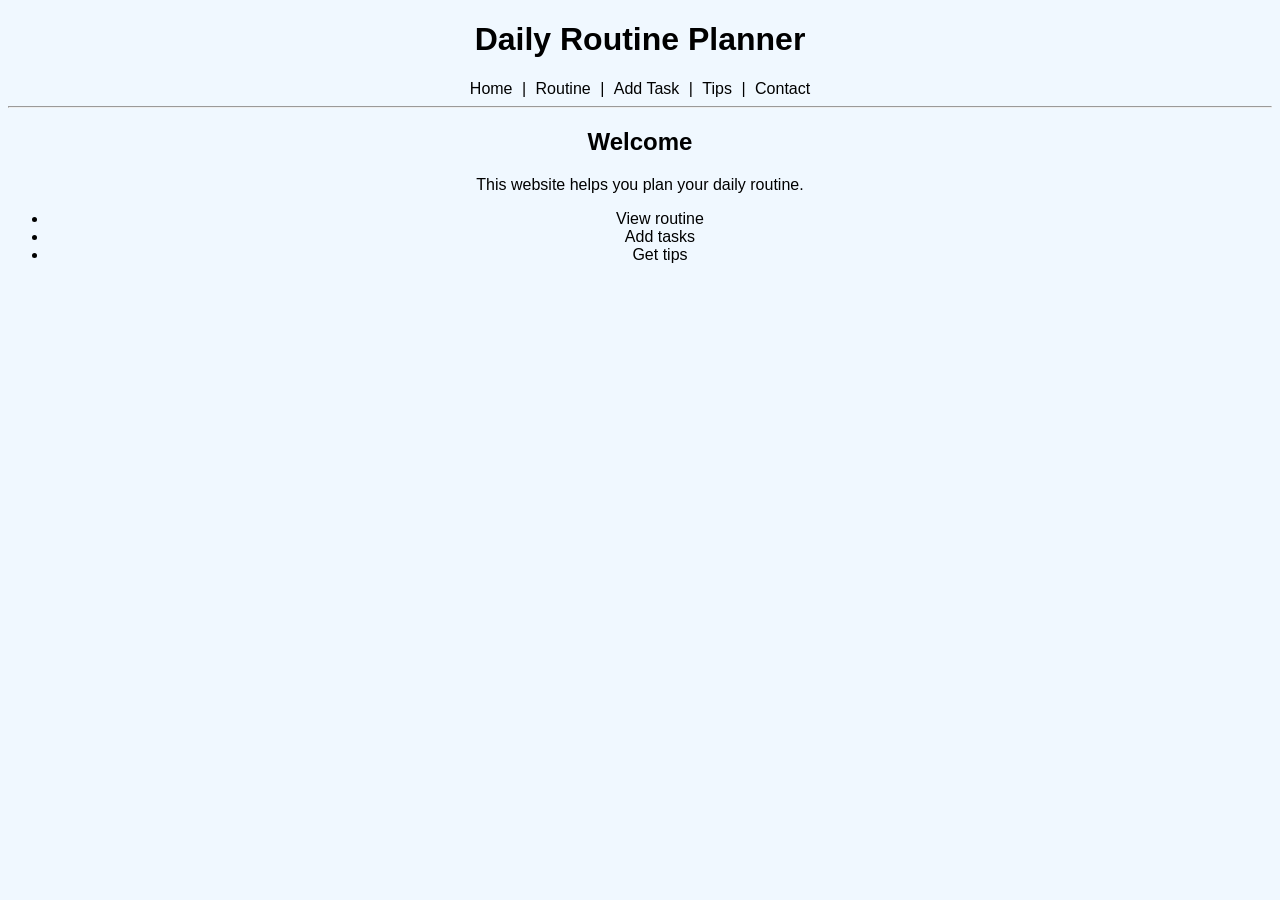
==== index.html @ 7ee7f537 "Add files via upload" ====
<!DOCTYPE html>
<html>
<head>
    <title>Daily Routine Planner</title>
    <link rel="stylesheet" href="style.css">
</head>
<body>

<h1>Daily Routine Planner</h1>

<a href="index.html">Home</a> |
<a href="routine.html">Routine</a> |
<a href="planner.html">Add Task</a> |
<a href="tips.html">Tips</a> |
<a href="contact.html">Contact</a>
<hr>

<h2>Welcome</h2>
<p>This website helps you plan your daily routine.</p>

<ul>
    <li>View routine</li>
    <li>Add tasks</li>
    <li>Get tips</li>
</ul>

</body>
</html>
---- style.css ----
body {
    font-family: Arial;
    background-color: #f0f8ff;
    text-align: center;
}

a {
    text-decoration: none;
    margin: 5px;
    color: black;
}

a:hover {
    color: blue;
}

table {
    margin: auto;
    border-collapse: collapse;
    width: 60%;
}

td, th {
    border: 1px solid black;
    padding: 10px;
}

input, textarea {
    margin: 5px;
    padding: 8px;
    width: 200px;
}

button {
    padding: 8px;
    background-color: green;
    color: white;
    border: none;
}
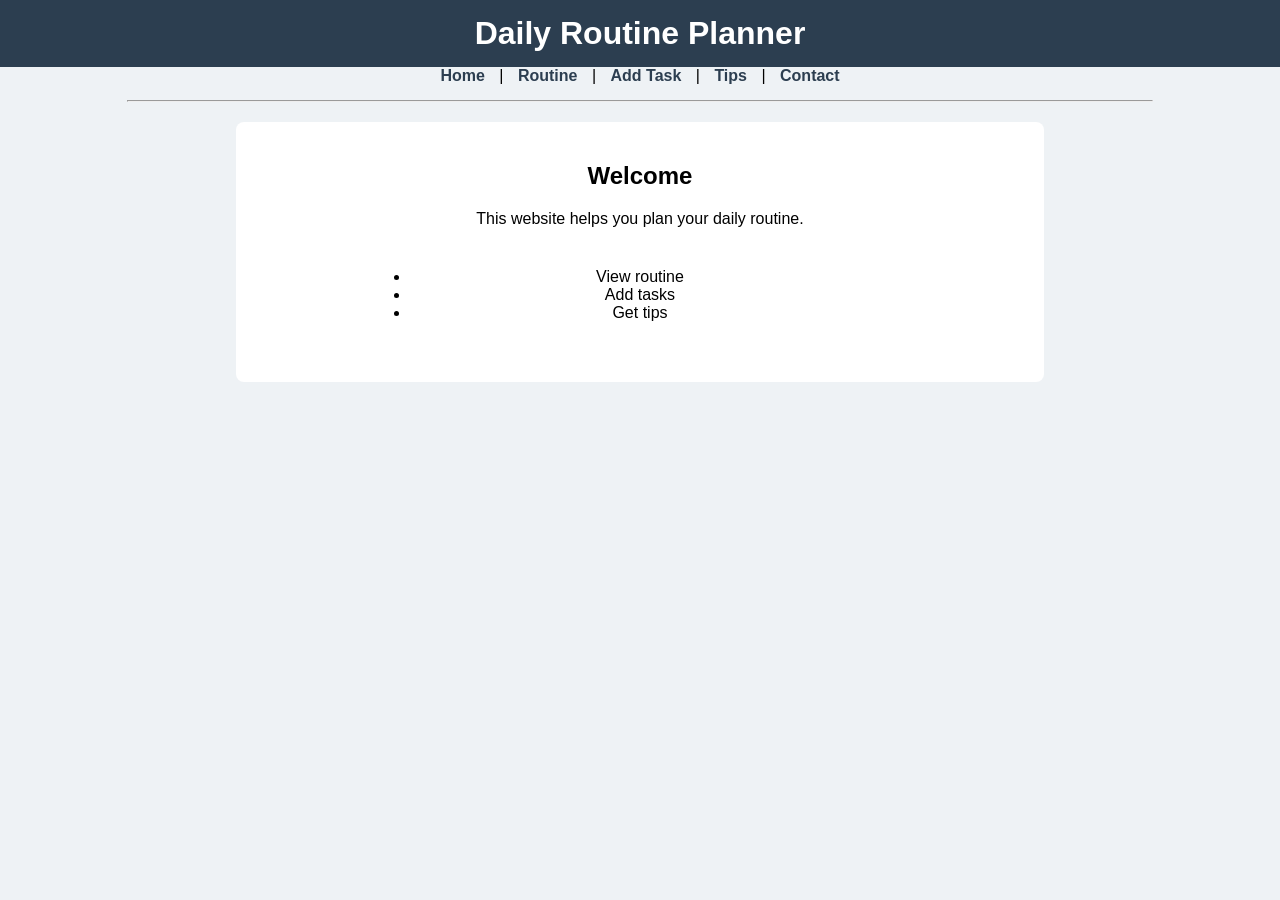
==== commit d87b1498: "Add files via upload" ====
--- a/index.html
+++ b/index.html
@@ -1,8 +1,8 @@
 <!DOCTYPE html>
 <html>
 <head>
-    <title>Daily Routine Planner</title>
-    <link rel="stylesheet" href="style.css">
+<title>Daily Routine Planner</title>
+<link rel="stylesheet" href="style.css">
 </head>
 <body>
 
@@ -15,14 +15,15 @@
 <a href="contact.html">Contact</a>
 <hr>
 
+<section>
 <h2>Welcome</h2>
 <p>This website helps you plan your daily routine.</p>
-
 <ul>
-    <li>View routine</li>
-    <li>Add tasks</li>
-    <li>Get tips</li>
+<li>View routine</li>
+<li>Add tasks</li>
+<li>Get tips</li>
 </ul>
+</section>
 
 </body>
 </html>
--- a/style.css
+++ b/style.css
@@ -1,39 +1,65 @@
 body {
-    font-family: Arial;
-    background-color: #f0f8ff;
-    text-align: center;
+font-family: Arial, sans-serif;
+background-color: #eef2f5;
+margin: 0;
+text-align: center;
+}
+
+h1 {
+background-color: #2c3e50;
+color: white;
+padding: 15px;
+margin: 0;
 }
 
 a {
-    text-decoration: none;
-    margin: 5px;
-    color: black;
+text-decoration: none;
+margin: 10px;
+color: #2c3e50;
+font-weight: bold;
 }
 
 a:hover {
-    color: blue;
+color: #007BFF;
+}
+
+hr {
+width: 80%;
+margin: 15px auto;
+}
+
+section, table, form, ul {
+background-color: white;
+width: 60%;
+margin: 20px auto;
+padding: 20px;
+border-radius: 8px;
 }
 
 table {
-    margin: auto;
-    border-collapse: collapse;
-    width: 60%;
+border-collapse: collapse;
+width: 100%;
 }
 
 td, th {
-    border: 1px solid black;
-    padding: 10px;
+border: 1px solid #ccc;
+padding: 10px;
 }
 
 input, textarea {
-    margin: 5px;
-    padding: 8px;
-    width: 200px;
+width: 80%;
+padding: 10px;
+margin: 8px;
 }
 
 button {
-    padding: 8px;
-    background-color: green;
-    color: white;
-    border: none;
+padding: 10px;
+background-color: #2c3e50;
+color: white;
+border: none;
+border-radius: 5px;
 }
+
+button:hover {
+background-color: #007BFF;
+}
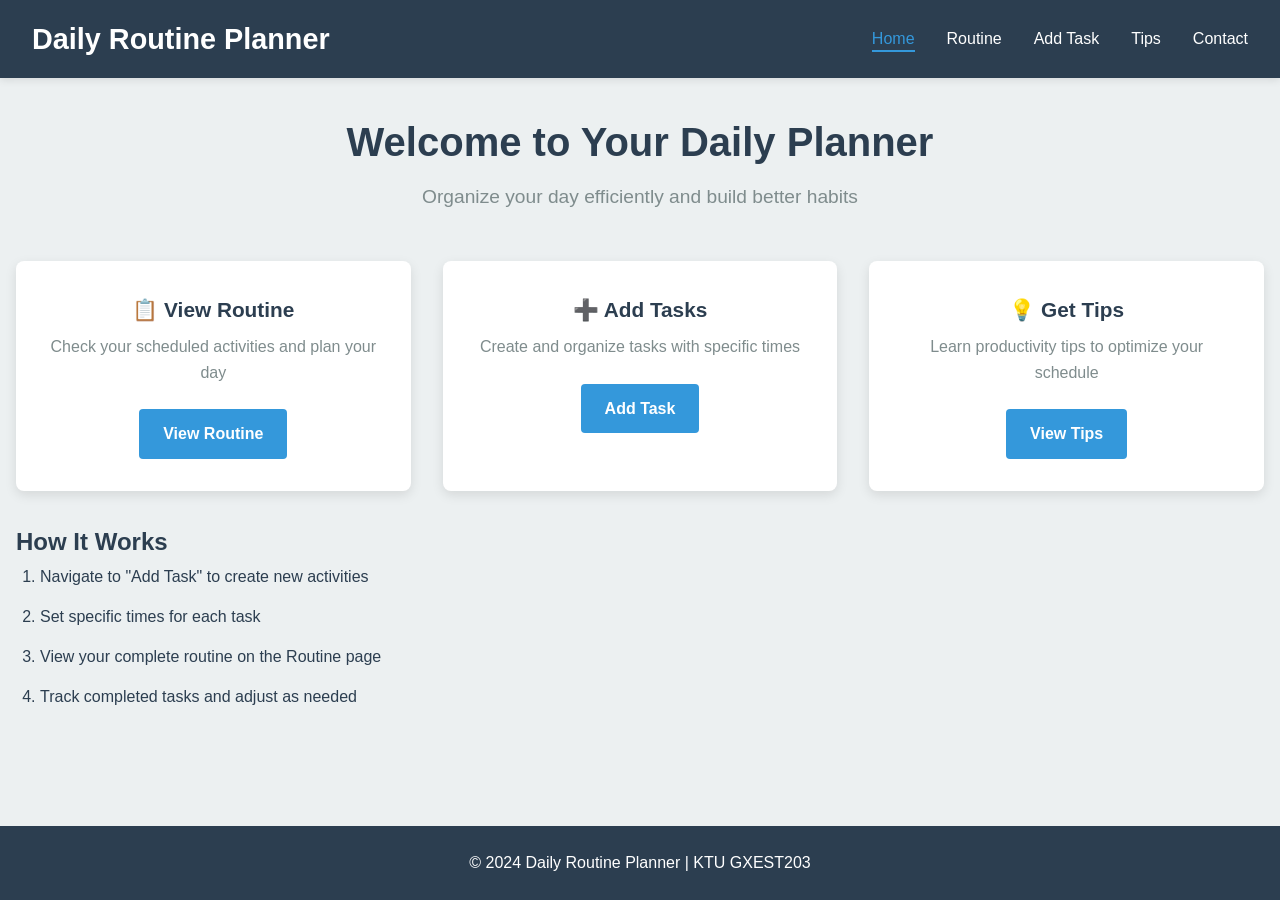
==== commit 01444199: "Add files via upload" ====
--- a/index.html
+++ b/index.html
@@ -1,29 +1,62 @@
 <!DOCTYPE html>
-<html>
+<html lang="en">
 <head>
+<meta charset="UTF-8">
+<meta name="viewport" content="width=device-width, initial-scale=1.0">
 <title>Daily Routine Planner</title>
 <link rel="stylesheet" href="style.css">
 </head>
 <body>
+<nav class="navbar">
+  <h1>Daily Routine Planner</h1>
+  <ul class="nav-links">
+    <li><a href="index.html" class="active">Home</a></li>
+    <li><a href="routine.html">Routine</a></li>
+    <li><a href="planner.html">Add Task</a></li>
+    <li><a href="tips.html">Tips</a></li>
+    <li><a href="contact.html">Contact</a></li>
+  </ul>
+</nav>
 
-<h1>Daily Routine Planner</h1>
+<main>
+  <section class="hero">
+    <h2>Welcome to Your Daily Planner</h2>
+    <p>Organize your day efficiently and build better habits</p>
+  </section>
 
-<a href="index.html">Home</a> |
-<a href="routine.html">Routine</a> |
-<a href="planner.html">Add Task</a> |
-<a href="tips.html">Tips</a> |
-<a href="contact.html">Contact</a>
-<hr>
+  <section class="features">
+    <div class="feature-card">
+      <h3>📋 View Routine</h3>
+      <p>Check your scheduled activities and plan your day</p>
+      <a href="routine.html" class="btn">View Routine</a>
+    </div>
+    <div class="feature-card">
+      <h3>➕ Add Tasks</h3>
+      <p>Create and organize tasks with specific times</p>
+      <a href="planner.html" class="btn">Add Task</a>
+    </div>
+    <div class="feature-card">
+      <h3>💡 Get Tips</h3>
+      <p>Learn productivity tips to optimize your schedule</p>
+      <a href="tips.html" class="btn">View Tips</a>
+    </div>
+  </section>
 
-<section>
-<h2>Welcome</h2>
-<p>This website helps you plan your daily routine.</p>
-<ul>
-<li>View routine</li>
-<li>Add tasks</li>
-<li>Get tips</li>
-</ul>
-</section>
+  <section class="info">
+    <h2>How It Works</h2>
+    <ol>
+      <li>Navigate to "Add Task" to create new activities</li>
+      <li>Set specific times for each task</li>
+      <li>View your complete routine on the Routine page</li>
+      <li>Track completed tasks and adjust as needed</li>
+    </ol>
+  </section>
+</main>
 
+<footer>
+  <p>&copy; 2024 Daily Routine Planner | KTU GXEST203</p>
+</footer>
+
+<script src="script.js"></script>
 </body>
 </html>
--- a/style.css
+++ b/style.css
@@ -1,65 +1,492 @@
+* {
+  margin: 0;
+  padding: 0;
+  box-sizing: border-box;
+}
+
+:root {
+  --primary-color: #2c3e50;
+  --secondary-color: #3498db;
+  --success-color: #27ae60;
+  --danger-color: #e74c3c;
+  --warning-color: #f39c12;
+  --light-bg: #ecf0f1;
+  --text-dark: #2c3e50;
+  --text-light: #7f8c8d;
+  --border-color: #bdc3c7;
+}
+
 body {
-font-family: Arial, sans-serif;
-background-color: #eef2f5;
-margin: 0;
-text-align: center;
-}
-
-h1 {
-background-color: #2c3e50;
-color: white;
-padding: 15px;
-margin: 0;
-}
-
-a {
-text-decoration: none;
-margin: 10px;
-color: #2c3e50;
-font-weight: bold;
-}
-
-a:hover {
-color: #007BFF;
-}
-
-hr {
-width: 80%;
-margin: 15px auto;
-}
-
-section, table, form, ul {
-background-color: white;
-width: 60%;
-margin: 20px auto;
-padding: 20px;
-border-radius: 8px;
-}
-
+  font-family: 'Segoe UI', Tahoma, Geneva, Verdana, sans-serif;
+  background-color: var(--light-bg);
+  color: var(--text-dark);
+  line-height: 1.6;
+}
+
+/* Navigation Bar */
+.navbar {
+  background-color: var(--primary-color);
+  color: white;
+  padding: 1rem 2rem;
+  box-shadow: 0 2px 8px rgba(0,0,0,0.1);
+  display: flex;
+  justify-content: space-between;
+  align-items: center;
+  flex-wrap: wrap;
+  gap: 2rem;
+}
+
+.navbar h1 {
+  font-size: 1.8rem;
+  font-weight: 600;
+  margin: 0;
+}
+
+.nav-links {
+  list-style: none;
+  display: flex;
+  gap: 2rem;
+  flex-wrap: wrap;
+}
+
+.nav-links a {
+  color: white;
+  text-decoration: none;
+  font-weight: 500;
+  transition: color 0.3s ease;
+  position: relative;
+}
+
+.nav-links a:hover,
+.nav-links a.active {
+  color: var(--secondary-color);
+}
+
+.nav-links a.active::after {
+  content: '';
+  position: absolute;
+  bottom: -5px;
+  left: 0;
+  width: 100%;
+  height: 2px;
+  background-color: var(--secondary-color);
+}
+
+/* Main Content */
+main {
+  min-height: calc(100vh - 200px);
+  padding: 2rem 1rem;
+}
+
+.container {
+  max-width: 1000px;
+  margin: 0 auto;
+  background: white;
+  padding: 2rem;
+  border-radius: 8px;
+  box-shadow: 0 2px 12px rgba(0,0,0,0.08);
+}
+
+.container h2 {
+  font-size: 2rem;
+  margin-bottom: 1.5rem;
+  color: var(--primary-color);
+  border-bottom: 3px solid var(--secondary-color);
+  padding-bottom: 0.5rem;
+}
+
+/* Forms */
+.form-group {
+  margin-bottom: 1.5rem;
+}
+
+.form-group label {
+  display: block;
+  margin-bottom: 0.5rem;
+  font-weight: 600;
+  color: var(--text-dark);
+}
+
+input[type="text"],
+input[type="email"],
+input[type="time"],
+textarea,
+select {
+  width: 100%;
+  padding: 0.75rem;
+  border: 1px solid var(--border-color);
+  border-radius: 4px;
+  font-size: 1rem;
+  font-family: inherit;
+  transition: border-color 0.3s ease;
+}
+
+input[type="text"]:focus,
+input[type="email"]:focus,
+input[type="time"]:focus,
+textarea:focus,
+select:focus {
+  outline: none;
+  border-color: var(--secondary-color);
+  box-shadow: 0 0 0 3px rgba(52, 152, 219, 0.1);
+}
+
+textarea {
+  resize: vertical;
+  min-height: 120px;
+}
+
+/* Buttons */
+.btn {
+  display: inline-block;
+  padding: 0.75rem 1.5rem;
+  background-color: var(--secondary-color);
+  color: white;
+  text-decoration: none;
+  border: none;
+  border-radius: 4px;
+  cursor: pointer;
+  font-weight: 600;
+  font-size: 1rem;
+  transition: all 0.3s ease;
+  margin-top: 0.5rem;
+}
+
+.btn:hover {
+  background-color: #2980b9;
+  transform: translateY(-2px);
+  box-shadow: 0 4px 12px rgba(52, 152, 219, 0.3);
+}
+
+.btn-primary {
+  background-color: var(--secondary-color);
+}
+
+.btn-primary:hover {
+  background-color: #2980b9;
+}
+
+.btn-secondary {
+  background-color: var(--text-light);
+}
+
+.btn-secondary:hover {
+  background-color: #5a6c7d;
+}
+
+.btn-danger {
+  background-color: var(--danger-color);
+}
+
+.btn-danger:hover {
+  background-color: #c0392b;
+}
+
+.btn-small {
+  padding: 0.4rem 0.8rem;
+  font-size: 0.85rem;
+  background-color: var(--danger-color);
+}
+
+.btn-small:hover {
+  background-color: #c0392b;
+}
+
+/* Tables */
 table {
-border-collapse: collapse;
-width: 100%;
-}
-
-td, th {
-border: 1px solid #ccc;
-padding: 10px;
-}
-
-input, textarea {
-width: 80%;
-padding: 10px;
-margin: 8px;
-}
-
-button {
-padding: 10px;
-background-color: #2c3e50;
-color: white;
-border: none;
-border-radius: 5px;
-}
-
-button:hover {
-background-color: #007BFF;
-}
+  width: 100%;
+  border-collapse: collapse;
+  margin: 1.5rem 0;
+  background: white;
+}
+
+thead {
+  background-color: var(--primary-color);
+  color: white;
+}
+
+th {
+  padding: 1rem;
+  text-align: left;
+  font-weight: 600;
+}
+
+td {
+  padding: 1rem;
+  border-bottom: 1px solid var(--border-color);
+}
+
+tbody tr:hover {
+  background-color: #f8f9fa;
+}
+
+/* Status Badges */
+.status {
+  display: inline-block;
+  padding: 0.4rem 0.8rem;
+  border-radius: 20px;
+  font-size: 0.85rem;
+  font-weight: 600;
+}
+
+.status.pending {
+  background-color: var(--warning-color);
+  color: white;
+}
+
+.status.completed {
+  background-color: var(--success-color);
+  color: white;
+}
+
+/* Error & Success Messages */
+.error {
+  color: var(--danger-color);
+  font-size: 0.85rem;
+  margin-top: 0.3rem;
+  display: block;
+}
+
+.success-msg {
+  background-color: var(--success-color);
+  color: white;
+  padding: 1rem;
+  border-radius: 4px;
+  margin: 1rem 0;
+  font-weight: 600;
+}
+
+/* Hero Section */
+.hero {
+  text-align: center;
+  margin-bottom: 3rem;
+}
+
+.hero h2 {
+  font-size: 2.5rem;
+  margin-bottom: 0.5rem;
+}
+
+.hero p {
+  font-size: 1.2rem;
+  color: var(--text-light);
+}
+
+/* Features Grid */
+.features {
+  display: grid;
+  grid-template-columns: repeat(auto-fit, minmax(280px, 1fr));
+  gap: 2rem;
+  margin: 2rem 0;
+}
+
+.feature-card {
+  background: white;
+  padding: 2rem;
+  border-radius: 8px;
+  box-shadow: 0 4px 12px rgba(0,0,0,0.1);
+  text-align: center;
+  transition: transform 0.3s ease;
+}
+
+.feature-card:hover {
+  transform: translateY(-8px);
+  box-shadow: 0 8px 20px rgba(0,0,0,0.15);
+}
+
+.feature-card h3 {
+  font-size: 1.3rem;
+  margin-bottom: 0.5rem;
+  color: var(--primary-color);
+}
+
+.feature-card p {
+  color: var(--text-light);
+  margin-bottom: 1rem;
+}
+
+/* Tips Grid */
+.tips-grid {
+  display: grid;
+  grid-template-columns: repeat(auto-fit, minmax(300px, 1fr));
+  gap: 2rem;
+  margin: 2rem 0;
+}
+
+.tip-card {
+  background: linear-gradient(135deg, var(--secondary-color) 0%, #2980b9 100%);
+  color: white;
+  padding: 1.5rem;
+  border-radius: 8px;
+  box-shadow: 0 4px 12px rgba(0,0,0,0.15);
+}
+
+.tip-card h3 {
+  font-size: 1.2rem;
+  margin-bottom: 0.8rem;
+  font-weight: 600;
+}
+
+.tip-card p {
+  line-height: 1.8;
+  font-size: 0.95rem;
+}
+
+/* Best Practices */
+.best-practices {
+  background-color: #ecf0f1;
+  padding: 2rem;
+  border-radius: 8px;
+  margin-top: 2rem;
+}
+
+.best-practices h3 {
+  color: var(--primary-color);
+  margin-bottom: 1rem;
+}
+
+.best-practices ul {
+  list-style-position: inside;
+  line-height: 2;
+}
+
+.best-practices li {
+  color: var(--text-dark);
+}
+
+/* Routine Actions */
+.routine-actions {
+  display: flex;
+  gap: 1rem;
+  margin-bottom: 2rem;
+  flex-wrap: wrap;
+}
+
+/* Info Section */
+.info {
+  margin-top: 2rem;
+}
+
+.info ol {
+  margin-left: 1.5rem;
+  line-height: 2;
+}
+
+.info li {
+  margin-bottom: 0.5rem;
+}
+
+/* Empty State */
+.empty-state {
+  text-align: center;
+  padding: 3rem;
+  color: var(--text-light);
+}
+
+.empty-state a {
+  color: var(--secondary-color);
+  text-decoration: none;
+  font-weight: 600;
+}
+
+.empty-state a:hover {
+  text-decoration: underline;
+}
+
+/* Contact Info */
+.contact-info {
+  background-color: #ecf0f1;
+  padding: 2rem;
+  border-radius: 8px;
+  margin-top: 2rem;
+}
+
+.contact-info h3 {
+  color: var(--primary-color);
+  margin-bottom: 1rem;
+}
+
+.section-subtitle {
+  color: var(--text-light);
+  font-size: 1.1rem;
+  margin-bottom: 1.5rem;
+}
+
+/* Footer */
+footer {
+  background-color: var(--primary-color);
+  color: white;
+  text-align: center;
+  padding: 1.5rem;
+  margin-top: 3rem;
+}
+
+/* Responsive Design */
+@media (max-width: 768px) {
+  .navbar {
+    flex-direction: column;
+    align-items: flex-start;
+    gap: 1rem;
+  }
+
+  .nav-links {
+    flex-direction: column;
+    gap: 0.5rem;
+  }
+
+  .container {
+    padding: 1.5rem;
+  }
+
+  .container h2 {
+    font-size: 1.5rem;
+  }
+
+  .hero h2 {
+    font-size: 1.8rem;
+  }
+
+  .tips-grid,
+  .features {
+    grid-template-columns: 1fr;
+  }
+
+  table {
+    font-size: 0.9rem;
+  }
+
+  th, td {
+    padding: 0.7rem;
+  }
+
+  .routine-actions {
+    flex-direction: column;
+  }
+
+  .btn {
+    width: 100%;
+    text-align: center;
+  }
+}
+
+@media (max-width: 480px) {
+  .navbar h1 {
+    font-size: 1.3rem;
+  }
+
+  .nav-links {
+    gap: 0.3rem;
+  }
+
+  .nav-links a {
+    font-size: 0.9rem;
+  }
+
+  main {
+    padding: 1rem;
+  }
+
+  .container {
+    padding: 1rem;
+  }
+}
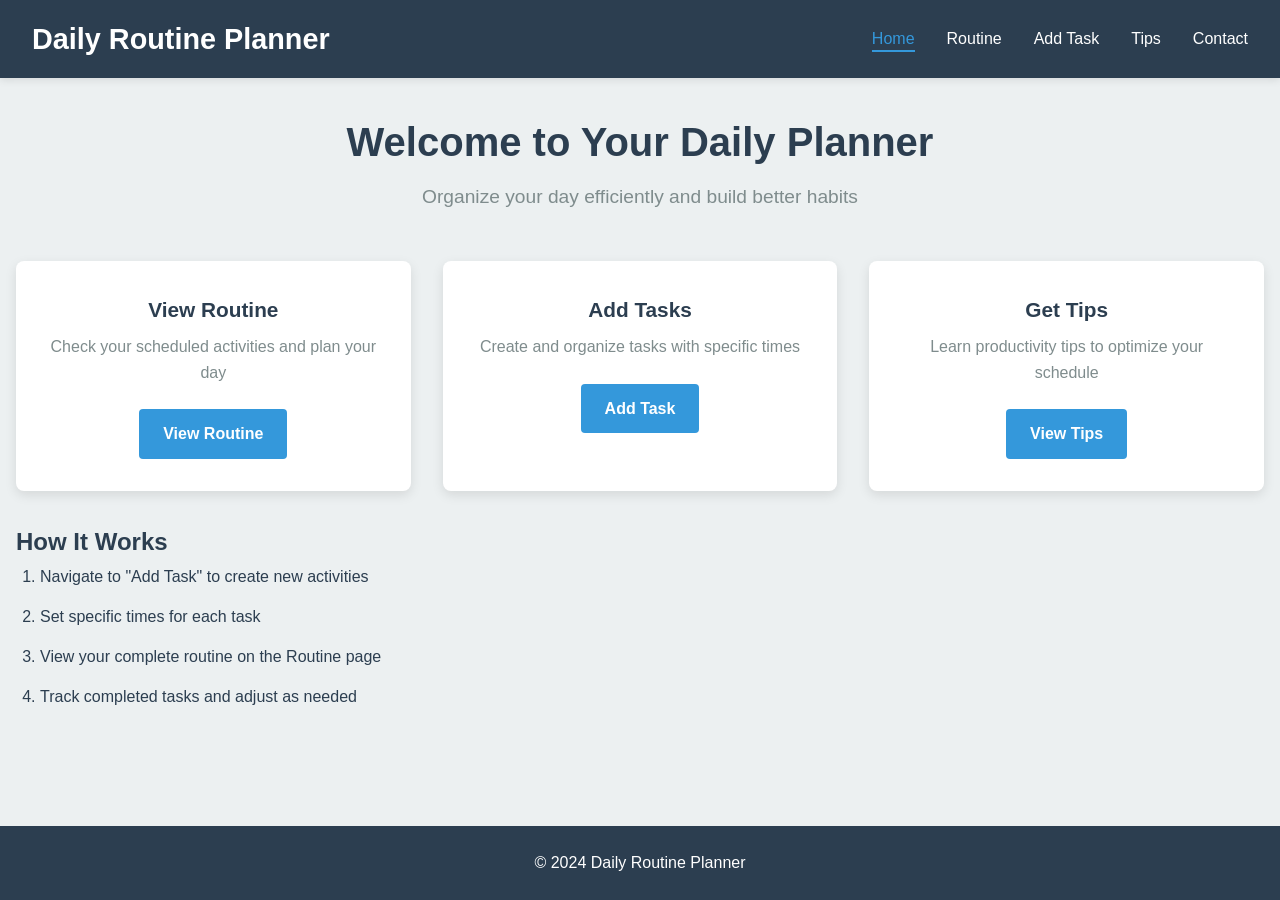
==== commit fd695560: "Add files via upload" ====
--- a/index.html
+++ b/index.html
@@ -26,17 +26,17 @@
 
   <section class="features">
     <div class="feature-card">
-      <h3>📋 View Routine</h3>
+      <h3>View Routine</h3>
       <p>Check your scheduled activities and plan your day</p>
       <a href="routine.html" class="btn">View Routine</a>
     </div>
     <div class="feature-card">
-      <h3>➕ Add Tasks</h3>
+      <h3>Add Tasks</h3>
       <p>Create and organize tasks with specific times</p>
       <a href="planner.html" class="btn">Add Task</a>
     </div>
     <div class="feature-card">
-      <h3>💡 Get Tips</h3>
+      <h3>Get Tips</h3>
       <p>Learn productivity tips to optimize your schedule</p>
       <a href="tips.html" class="btn">View Tips</a>
     </div>
@@ -54,7 +54,7 @@
 </main>
 
 <footer>
-  <p>&copy; 2024 Daily Routine Planner | KTU GXEST203</p>
+  <p>&copy; 2024 Daily Routine Planner</p>
 </footer>
 
 <script src="script.js"></script>
--- a/style.css
+++ b/style.css
@@ -154,7 +154,6 @@
 
 .btn:hover {
   background-color: #2980b9;
-  transform: translateY(-2px);
   box-shadow: 0 4px 12px rgba(52, 152, 219, 0.3);
 }
 
@@ -289,11 +288,6 @@
   transition: transform 0.3s ease;
 }
 
-.feature-card:hover {
-  transform: translateY(-8px);
-  box-shadow: 0 8px 20px rgba(0,0,0,0.15);
-}
-
 .feature-card h3 {
   font-size: 1.3rem;
   margin-bottom: 0.5rem;
